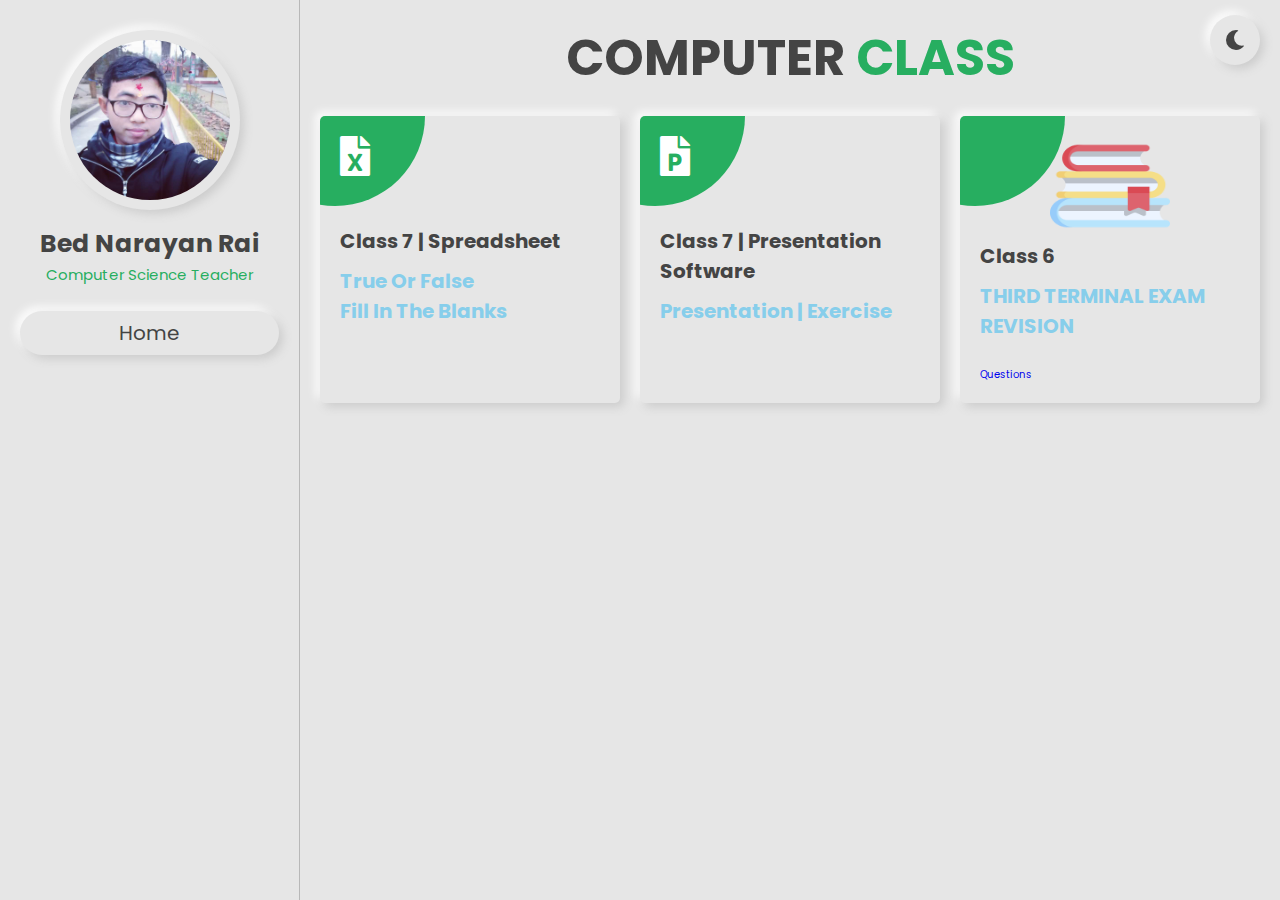
==== computer/class 6/index.html @ 82470d8f "update link" ====
<!DOCTYPE html>
<html lang="en">
<head>
    <meta charset="UTF-8">
    <meta http-equiv="X-UA-Compatible" content="IE=edge">
    <meta name="viewport" content="width=device-width, initial-scale=1.0">
    <title>Computer Class</title>

    <!-- font awesome cdn link  -->
    <link rel="stylesheet" href="https://cdnjs.cloudflare.com/ajax/libs/font-awesome/5.15.4/css/all.min.css">

    <!-- custom css file link  -->
    <link rel="stylesheet" href="../../css/style.css">

</head>
<body>
    
<!-- header section starts  -->
<header class="header">

    <div class="user">
        <img src="../../image/user-img.png" alt="">
        <h3>Bed Narayan Rai</h3>
        <p>Computer Science Teacher</p>
    </div>

    <nav class="navbar">
        <a href="../../index.html">home</a>
    </nav>

</header>

<!-- header section ends -->

<div id="menu-btn" class="fas fa-bars"></div>

<!-- theme toggler  -->

<div id="theme-toggler" class="fas fa-moon"></div>
<!-- services section starts  -->

<section class="services" id="services">

    <h1 class="heading"> COMPUTER <span>CLASS</span> </h1>

    <div class="box-container">

        <div class="box">
           <i class="fas fa-file-excel"></i>
            <h3>Class 7 | Spreadsheet</h3>
			<h3>
		 <a  class="aid1" target = "_blank" href="https://www.facebook.com/vednarayanrai/photos/a.111133434830860/111132501497620/">True or False </a><br>
		 <a  class="aid1" target = "_blank" href="https://www.facebook.com/vednarayanrai/photos/a.111133434830860/111158128161724">Fill in the blanks </a>
		
				</h3>
				
		
              </div>

        <div class="box ppid" >
          <i class="fas fa-file-powerpoint"></i>
            <h3>Class 7 | Presentation Software</h3>
			<h3>
		 <a  class="aid1" target = "_blank" href="https://www.facebook.com/vednarayanrai/photos/a.111133434830860/113692027908334"> Presentation | Exercise </a>
		    	</h3>
		</div>
		
    <div class="box">
      <img src="books.png " width="120" height="100" style="margin-left: 70px;" >
       <h3>Class 6</h3>
 <h3>
<a  class="aid1" target = "_blank" href="#"> THIRD TERMINAL EXAM REVISION</a>
   </h3><br>
	    <a href="../../image/Class6RivisionQuestions.png" download>Questions</a>
   

         </div>
<!--
   <div class="box" >
       <i class="fas fa-file-powerpoint"></i>
       <h3>Class 6 | Presentation Software</h3>
 <h3>
<a  target = "_blank" href="h#"> Presentation | Exercise </a>
     </h3>
</div>
-->

        
    </div>
	

</section>

<!-- services section ends -->


<!-- home section starts  -->


<!-- home section ends -->


<!-- custom js file link  -->
<script src="../../js/script.js"></script>

</body>
</html>
---- css/style.css ----
@import url('https://fonts.googleapis.com/css2?family=Poppins:wght@100;200;300;400;500;600;700&display=swap');

:root{
    --green:#27ae60;
    --black:#444;
    --light-color:#777;
    --bg-color:#e6e6e6;
    --border:.1rem solid rgba(0,0,0,.2);
    --box-shadow:.4rem .4rem 1rem #ccc,
                -.4rem -.4rem 1rem #fff;
    --box-shadow-inset:.4rem .4rem 1rem #ccc inset,
                      -.4rem -.4rem 1rem #fff inset;
}

*{
    font-family: 'Poppins', sans-serif;
    margin:0; padding:0;
    box-sizing: border-box;
    outline: none; border:none;
    text-decoration: none;
    text-transform: capitalize;
    transition: .2s linear;
}

html{
    font-size: 62.5%;
    overflow-x: hidden;
    scroll-behavior: smooth;
}

body{
    background: var(--bg-color);
    padding-left: 30rem;
}

body.active{
    --black:#fff;
    --light-color:#ddd;
    --bg-color:#222;
    --border:.1rem solid rgba(0,0,0,.4);
    --box-shadow:.4rem .4rem 1rem #111,
                -.4rem -.4rem 1rem #333;
    --box-shadow-inset:.4rem .4rem 1rem #111 inset,
                      -.4rem -.4rem 1rem #333 inset;
}

section{
    min-height: 100vh;
    padding:2rem;
}

.btn{
    margin-top: 1rem;
    display: inline-block;
    padding:1rem 3.5rem;
    border-radius: .5rem;
    font-size: 1.7rem;
    cursor: pointer;
    background: none;
    color:var(--black);
    box-shadow: var(--box-shadow);
}

.btn:hover{
    box-shadow: var(--box-shadow-inset);
    color:var(--green);
}

.heading{
    text-align: center;
    font-size: 5rem;
    color:var(--black);
    text-transform: uppercase;
    padding-bottom: 2rem;
}

.heading span{
    color:var(--green);
    text-transform: uppercase;
}

.header{
    position: fixed;
    top:0; left: 0;
    z-index: 999;
    background: var(--bg-color);
    width: 30rem;
    border-right: var(--border);
    height: 100%;
    padding:2rem;
    text-align: center;
}

.header .user img{
    margin:1rem 0;
    border:1rem solid transparent;
    border-radius: 50%;
    height: 18rem;
    width: 18rem;
    box-shadow: var(--box-shadow);
}

.header .user h3{
    color:var(--black);
    font-size: 2.5rem;
}

.header .user p{
    color:var(--green);
    font-size: 1.5rem;
}

.header .navbar{
    padding-top: 1rem;
}

.header .navbar a{
    display: block;
    margin:1.5rem 0;
    padding:.7rem;
    border-radius: 5rem;
    font-size: 2rem;
    box-shadow: var(--box-shadow);
    color:var(--black);
}

.header .navbar a:hover{
    box-shadow: var(--box-shadow-inset);
    color: var(--green);
}

#menu-btn{
    position: fixed;
    top:1.5rem; left: 2rem;
    z-index: 1000;
    height: 5rem;
    width: 5rem;
    line-height: 5rem;
    border-radius: 50%;
    font-size: 2rem;
    cursor: pointer;
    box-shadow: var(--box-shadow);
    text-align: center;
    color:var(--black);
    background: var(--bg-color);
    display: none;
}

#menu-btn:hover{
    color:var(--green);
    box-shadow: var(--box-shadow-inset);
}

#theme-toggler{
    position: fixed;
    top:1.5rem; right: 2rem;
    z-index: 1000;
    height: 5rem;
    width: 5rem;
    line-height: 5rem;
    border-radius: 50%;
    font-size: 2rem;
    cursor: pointer;
    box-shadow: var(--box-shadow);
    text-align: center;
    color:var(--black);
    background: var(--bg-color);
}

#theme-toggler:hover{
    color:var(--green);
    box-shadow: var(--box-shadow-inset);
}

.home{
    display: flex;
    flex-flow: column;
    align-items: center;
    justify-content: center;
    text-align: center;
}

.home .content h3{
    font-size: 7rem;
    color:var(--black);
    line-height: 1.1;
    text-transform: uppercase;
}

.home .content p{
    font-size: 2rem;
    color:var(--green);
    padding-bottom: .5rem;
}

.home .share{
    position: relative;
    top: 10rem;
    border-radius: .5rem;
    box-shadow: var(--box-shadow);
    padding:1rem;
}

.home .share a{
    height: 5rem;
    width: 5rem;
    line-height: 5rem;
    box-shadow: var(--box-shadow);
    margin:.5rem;
    font-size: 2rem;
    color:var(--black);
    border-radius: .5rem;
}

.home .share a:hover{
    box-shadow: var(--box-shadow-inset);
    color:var(--green);
}

.services .box-container{
    display: grid;
    grid-template-columns: repeat(auto-fit, minmax(27rem, 1fr));
    gap:2rem;
}

.services .box-container .box{
    padding:2rem;
    border-radius: .5rem;
    box-shadow: var(--box-shadow);
    position: relative;
    z-index: 0;
    overflow:hidden;
}

.services .box-container .box i{
    font-size:4rem;
    padding-bottom: 5rem;
    color:#fff;
}

.services .box-container .box h3{
    font-size:2rem;
    padding-bottom: 1rem;
    color:var(--black);
}

.services .box-container .box p{
    font-size:1.4rem;
    line-height: 1.8;
    color:var(--light-color);
}

.services .box-container .box::before{
    content: '';
    position: absolute;
    top:0; left: 0;
    height: 100%;
    width: 100%;
    background: var(--green);
    z-index: -1;
    clip-path: circle(9rem at 5% 0%);
    transition: .3s linear;
}

.services .box-container .box:hover::before{    
    clip-path: circle(100%);
}

.services .box-container .box:hover > *{
    color:#fff;
}


.aid1 {
	color:#87ceeb;
}

.aid1:hover {
	color:white;
}

.banner {
  background: #a770ef;
  background: -webkit-linear-gradient(to right, #a770ef, #cf8bf3, #fdb99b);
  background: linear-gradient(to right, #a770ef, #cf8bf3, #fdb99b);
}



.credits{
    font-size: 2rem;
    text-align: center;
    padding:2.5rem 1rem;
    margin-top: 1rem;
    border-top: var(--border);
    color:var(--black);
}

.credits span{
    color: var(--green);
}


/*responsive*/

@media(max-width: 767px){
	.content .box {
    width:100%;
    
}
}

a:hover {
  color: red;
  background-color: transparent;
  text-decoration: underline;
}



/* media queries  */

@media (max-width:991px){

    html{
        font-size: 55%;
    }

    body{
        padding-left: 0;
    }

    .header{
        left:-110%;
    }

    .header.active{
        left:0%;
        transition: .4s linear;
    }

    #menu-btn{
        display: initial;
    }

}

@media (max-width:450px){

    html{
        font-size: 50%;
    }

    .header{
        width:100%;
        border-right: 0;
    }

}
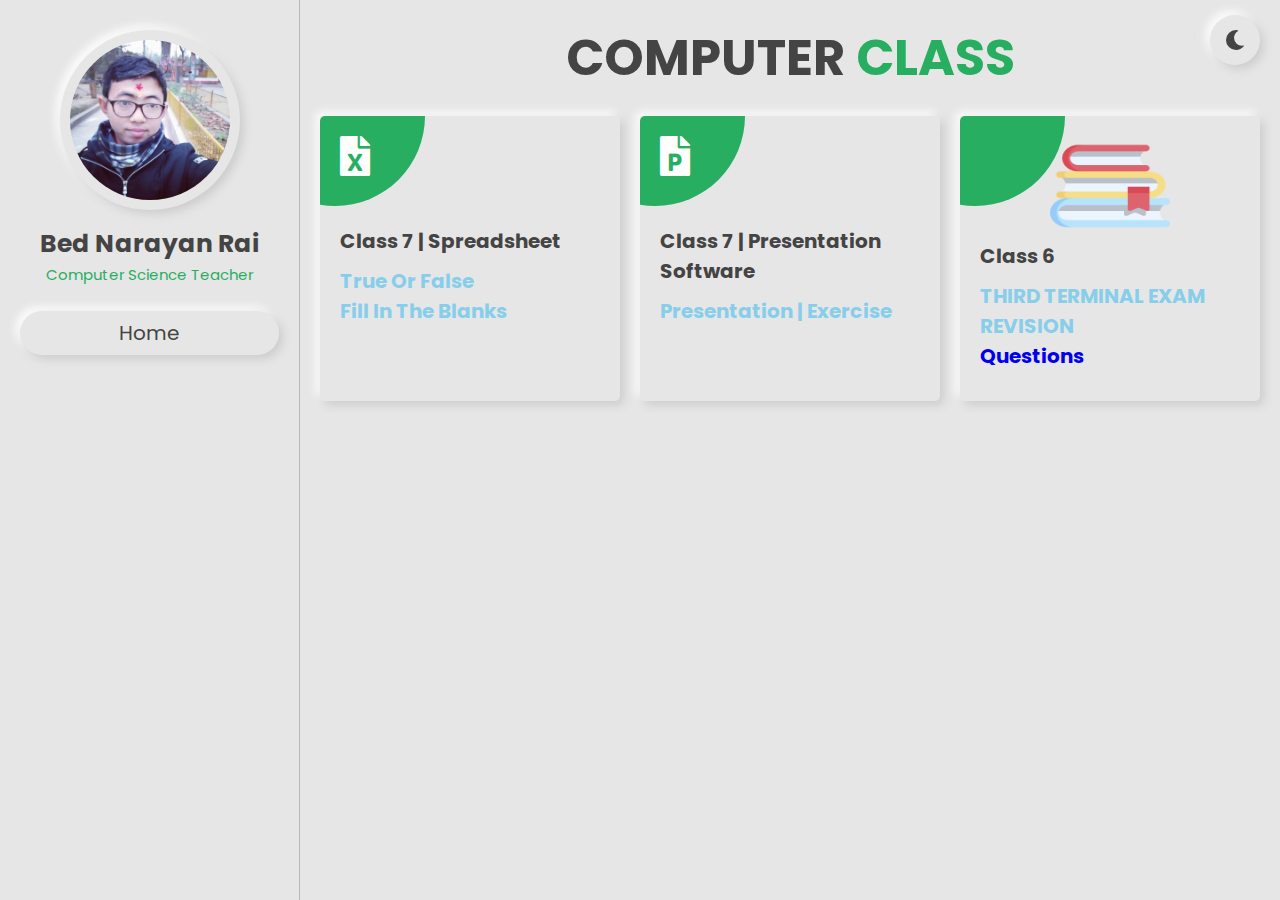
==== commit e9ef0771: "update code lines" ====
--- a/computer/class 6/index.html
+++ b/computer/class 6/index.html
@@ -69,9 +69,10 @@
       <img src="books.png " width="120" height="100" style="margin-left: 70px;" >
        <h3>Class 6</h3>
  <h3>
-<a  class="aid1" target = "_blank" href="#"> THIRD TERMINAL EXAM REVISION</a>
-   </h3><br>
-	    <a href="../../image/Class6RivisionQuestions.png" download>Questions</a>
+<a  class="aid1" target = "_blank" href="#"> THIRD TERMINAL EXAM REVISION</a><br>
+<a href="../../image/Class6RivisionQuestions.png" download>Questions</a>
+   </h3>
+	    
    
 
          </div>
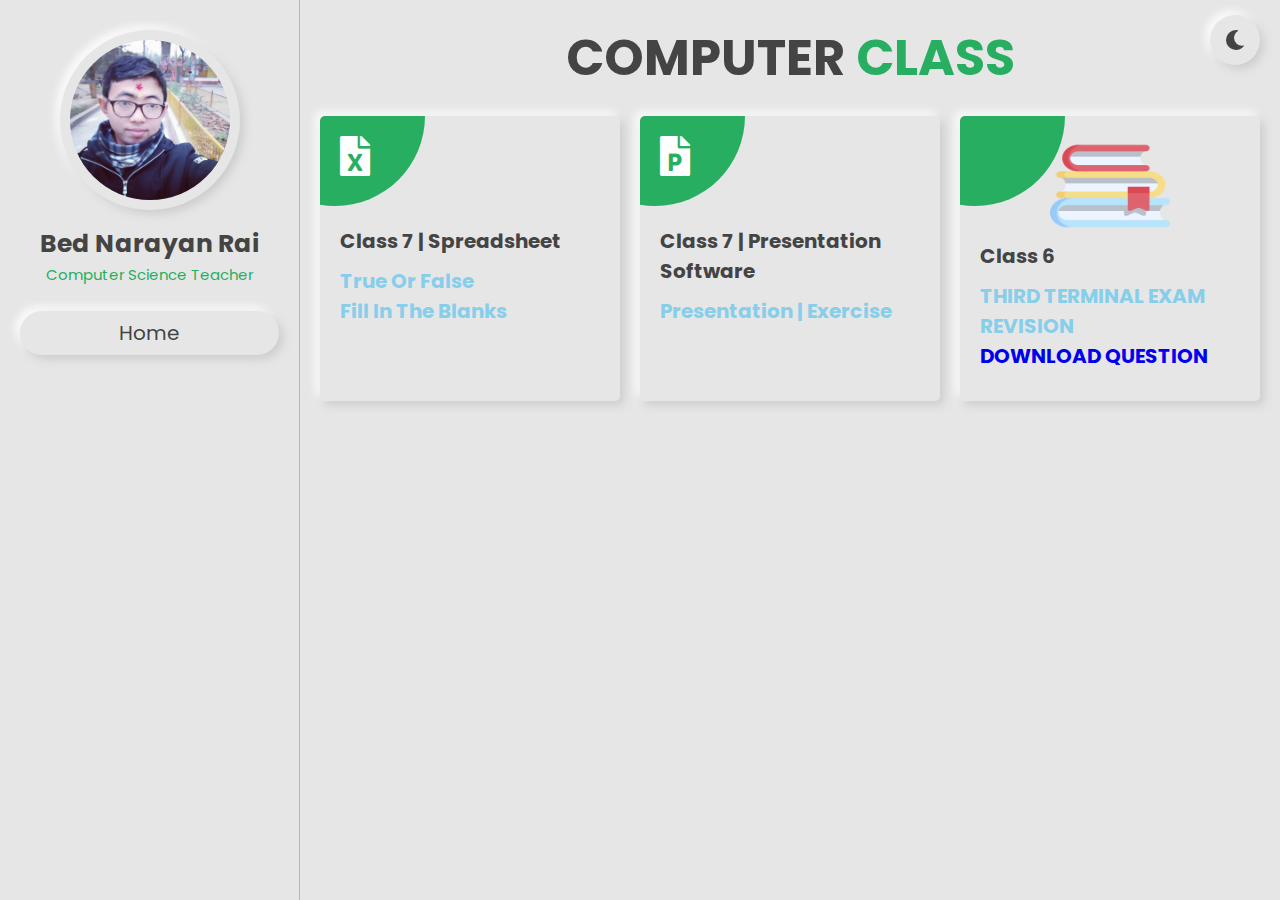
==== commit 52fcf8c0: "update download" ====
--- a/computer/class 6/index.html
+++ b/computer/class 6/index.html
@@ -70,7 +70,7 @@
        <h3>Class 6</h3>
  <h3>
 <a  class="aid1" target = "_blank" href="#"> THIRD TERMINAL EXAM REVISION</a><br>
-<a href="../../image/Class6RivisionQuestions.png" download>Questions</a>
+<a href="../../image/Class6RivisionQuestions.png" download>DOWNLOAD QUESTION</a>
    </h3>
 	    
    
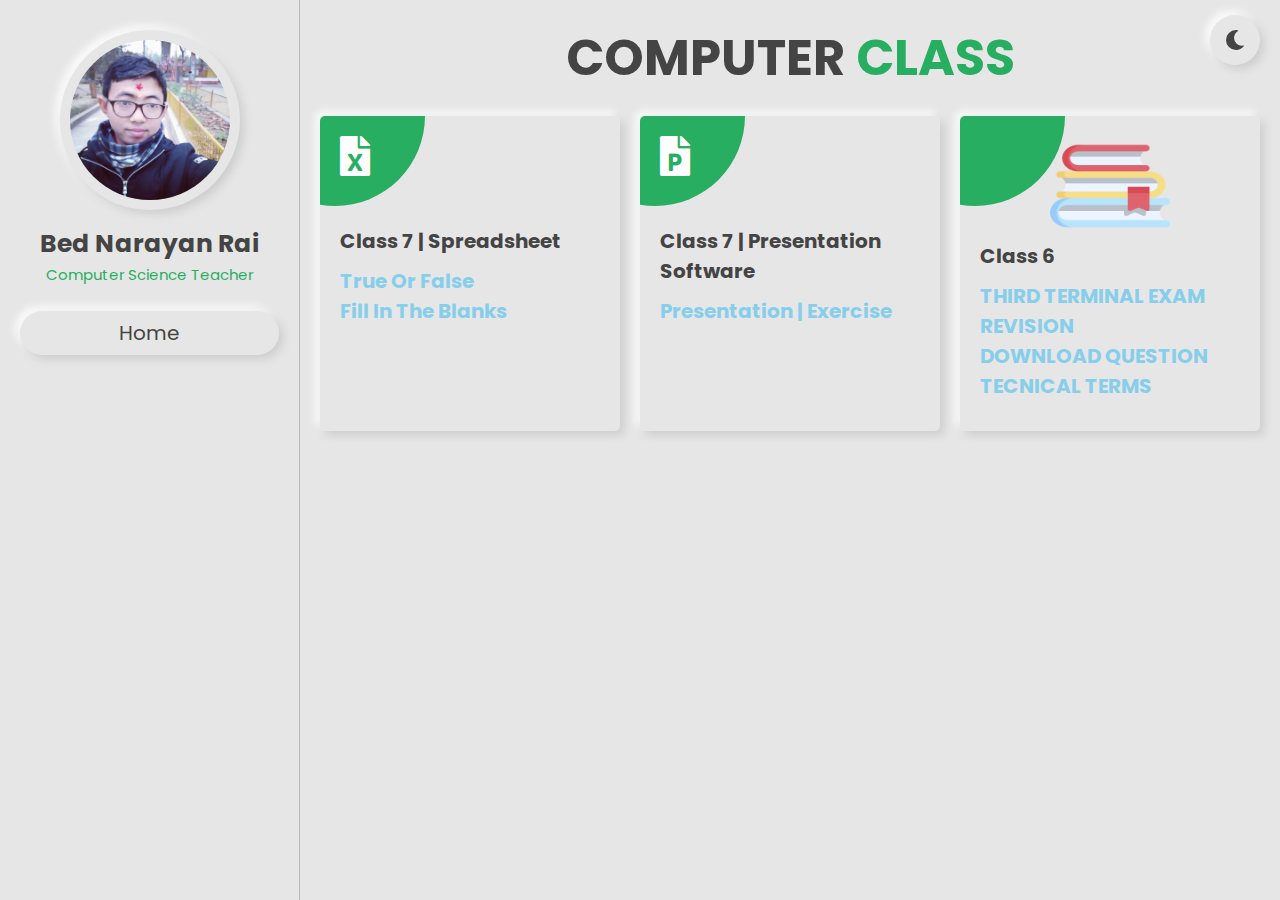
==== commit 09fd1f7d: "update" ====
--- a/computer/class 6/index.html
+++ b/computer/class 6/index.html
@@ -70,7 +70,8 @@
        <h3>Class 6</h3>
  <h3>
 <a  class="aid1" target = "_blank" href="#"> THIRD TERMINAL EXAM REVISION</a><br>
-<a href="../../image/Class6RivisionQuestions.png" download>DOWNLOAD QUESTION</a>
+<a  class="aid1" href="../../image/Class6RivisionQuestions.png" download>DOWNLOAD QUESTION</a><br>
+<a  class="aid1" href="../../image/Class6RivisionQuestions.png" download>TECNICAL TERMS</a>
    </h3>
 	    
    
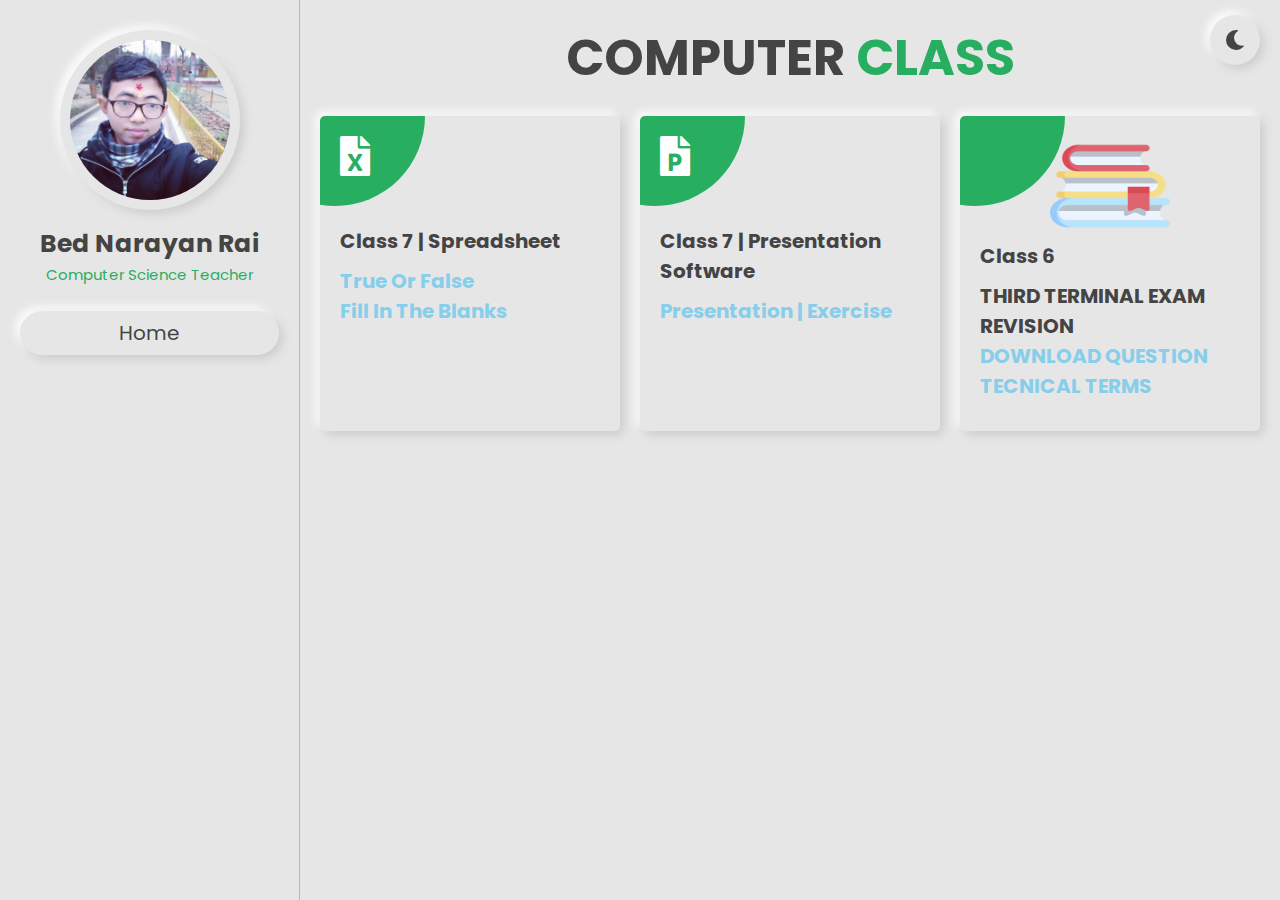
==== commit fc6b22c0: "update new  class 6 line" ====
--- a/computer/class 6/index.html
+++ b/computer/class 6/index.html
@@ -69,9 +69,9 @@
       <img src="books.png " width="120" height="100" style="margin-left: 70px;" >
        <h3>Class 6</h3>
  <h3>
-<a  class="aid1" target = "_blank" href="#"> THIRD TERMINAL EXAM REVISION</a><br>
+	 THIRD TERMINAL EXAM REVISION <br>
 <a  class="aid1" href="../../image/Class6RivisionQuestions.png" download>DOWNLOAD QUESTION</a><br>
-<a  class="aid1" href="../../image/Class6RivisionQuestions.png" download>TECNICAL TERMS</a>
+<a  class="aid1" href="../../image/technicalTerms.png" download>TECNICAL TERMS</a>
    </h3>
 	    
    
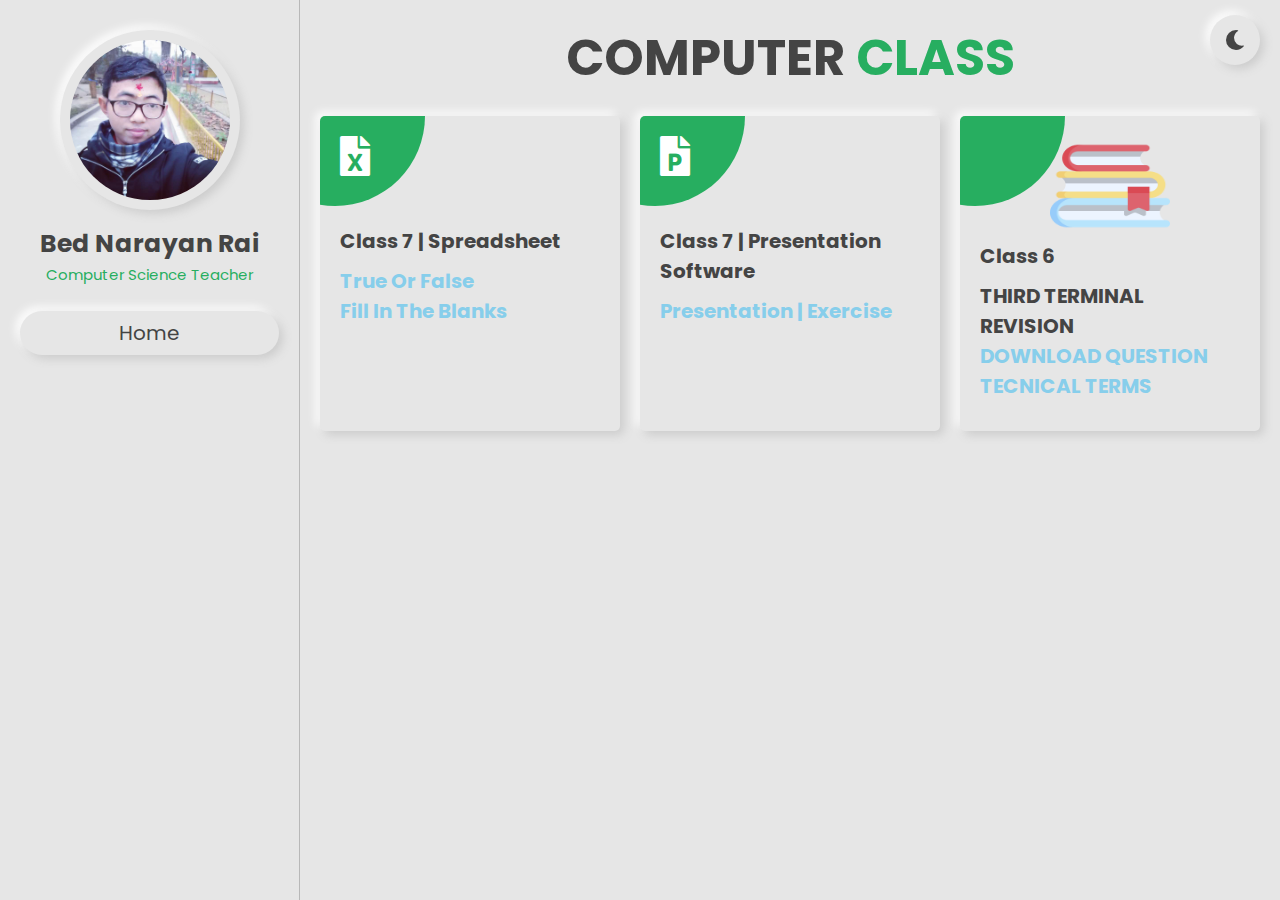
==== commit a16b32a3: "minor code edit" ====
--- a/computer/class 6/index.html
+++ b/computer/class 6/index.html
@@ -69,7 +69,7 @@
       <img src="books.png " width="120" height="100" style="margin-left: 70px;" >
        <h3>Class 6</h3>
  <h3>
-	 THIRD TERMINAL EXAM REVISION <br>
+	 THIRD TERMINAL REVISION <br>
 <a  class="aid1" href="../../image/Class6RivisionQuestions.png" download>DOWNLOAD QUESTION</a><br>
 <a  class="aid1" href="../../image/technicalTerms.png" download>TECNICAL TERMS</a>
    </h3>
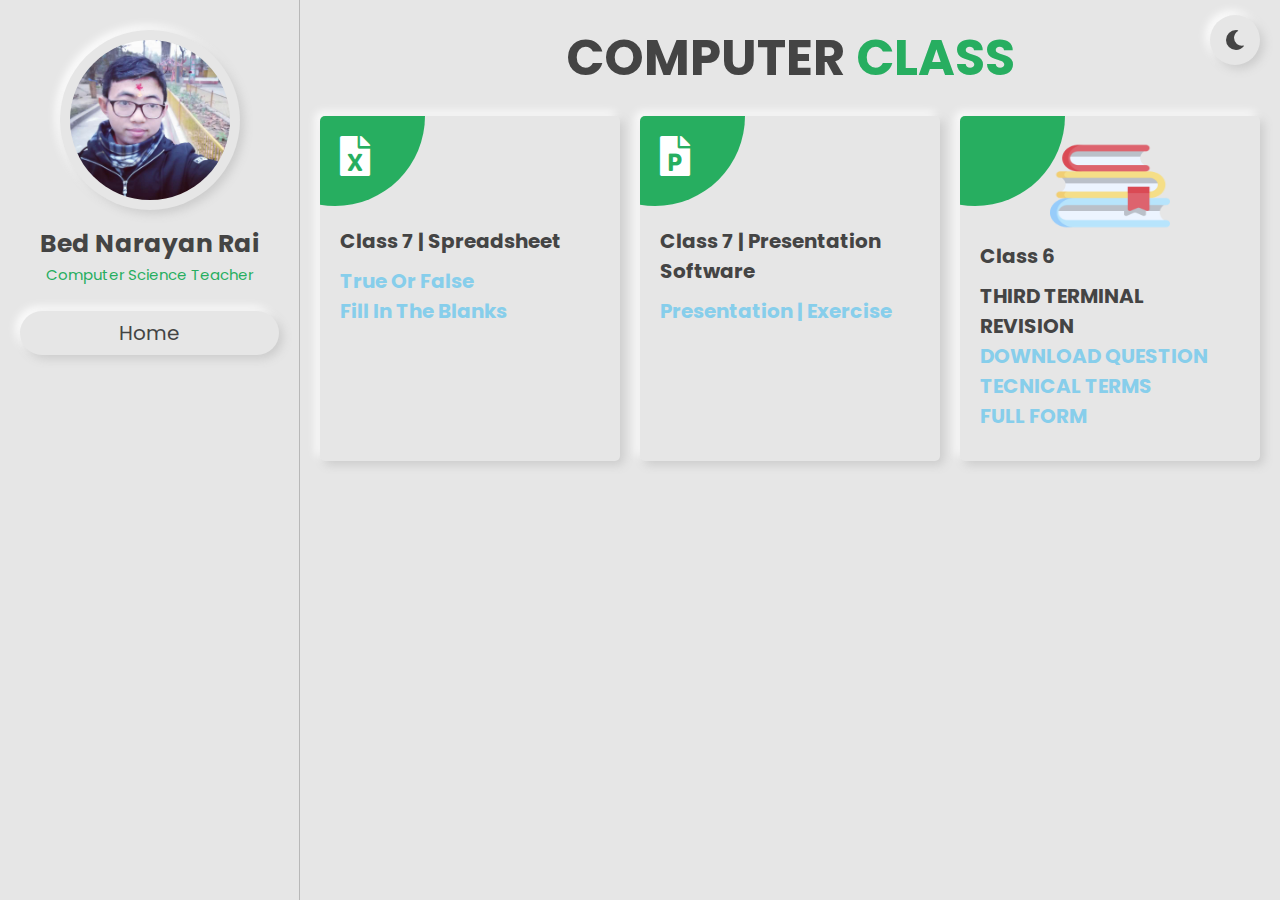
==== commit eca168ef: "Add code  full forms" ====
--- a/computer/class 6/index.html
+++ b/computer/class 6/index.html
@@ -71,7 +71,8 @@
  <h3>
 	 THIRD TERMINAL REVISION <br>
 <a  class="aid1" href="../../image/Class6RivisionQuestions.png" download>DOWNLOAD QUESTION</a><br>
-<a  class="aid1" href="../../image/technicalTerms.png" download>TECNICAL TERMS</a>
+<a  class="aid1" href="../../image/technicalTerms.png" download>TECNICAL TERMS</a><br>
+<a  class="aid1" href="../../image/FullForm.png" download>FULL FORM</a>
    </h3>
 	    
    
